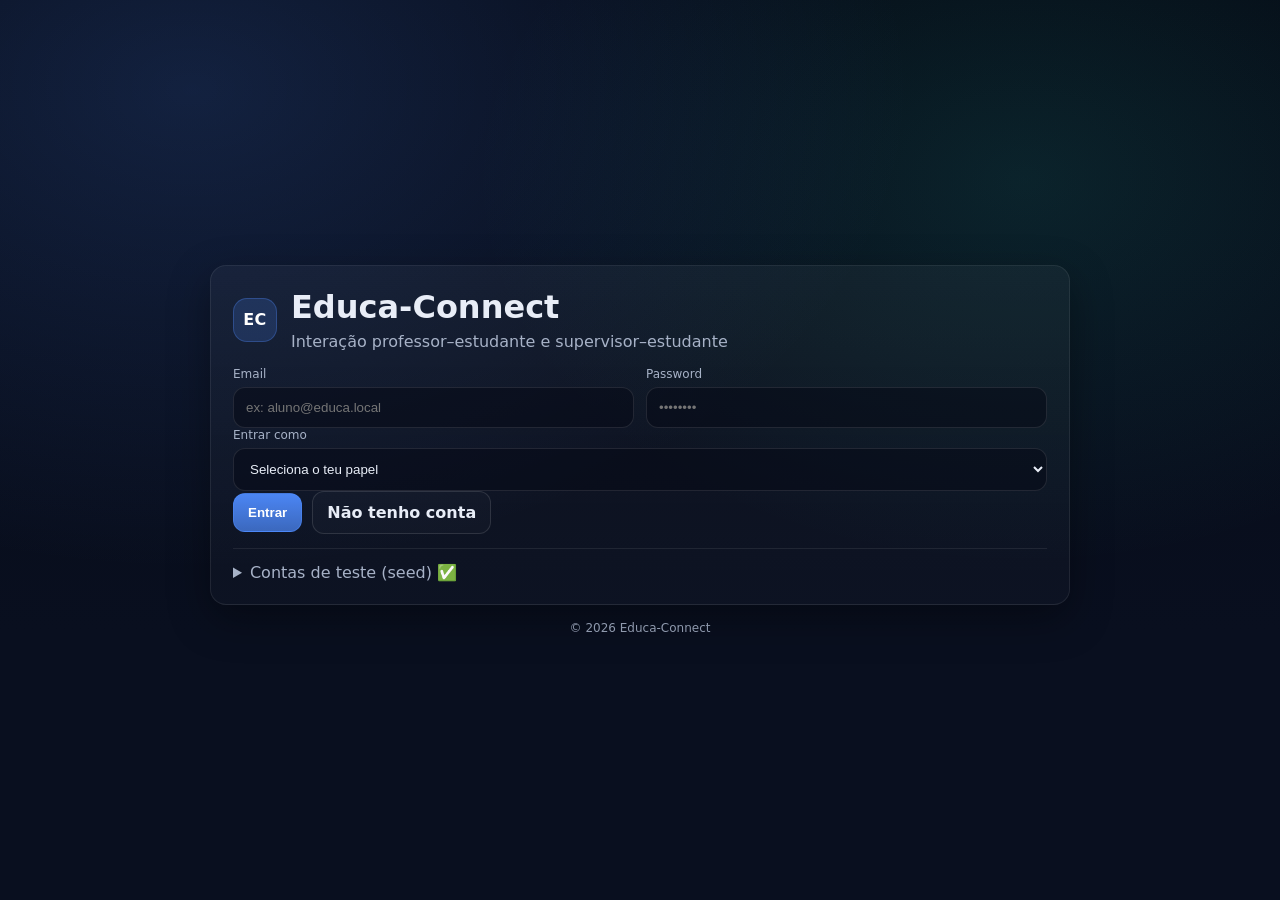
==== index.html @ 7082968c "First pages testing Login page, dashboard for testing" ====
<!DOCTYPE html>
<html lang="pt">
<head>
  <meta charset="UTF-8" />
  <meta name="viewport" content="width=device-width,initial-scale=1.0" />
  <title>Educa-Connect • Login</title>
  <link rel="stylesheet" href="style.css" />
</head>
<body data-page="login">
  <div class="shell">
    <div class="card">
      <div class="brand">
        <div class="logo">EC</div>
        <div>
          <h1>Educa-Connect</h1>
          <p class="muted">Interação professor–estudante e supervisor–estudante</p>
        </div>
      </div>

      <div class="alert error" id="loginError" hidden></div>

      <div class="grid2">
        <div class="field">
          <label>Email</label>
          <input id="email" type="email" placeholder="ex: aluno@educa.local" autocomplete="username" />
        </div>
        <div class="field">
          <label>Password</label>
          <input id="password" type="password" placeholder="••••••••" autocomplete="current-password" />
        </div>
      </div>

      <div class="field">
        <label>Entrar como</label>
        <select id="role">
          <option value="" selected disabled>Seleciona o teu papel</option>
          <option value="student">Aluno</option>
          <option value="teacher">Professor</option>
          <option value="supervisor">Supervisor</option>
          <option value="admin">Administrador</option>
        </select>
      </div>

      <div class="row">
        <button class="btn primary" id="btnLogin">Entrar</button>
        <a class="btn ghost" href="contact.html">Não tenho conta</a>
      </div>

      <div class="divider"></div>

      <details class="help">
        <summary>Contas de teste (seed) ✅</summary>
        <ul class="muted">
          <li><b>admin@educa.local</b> / admin123</li>
          <li><b>prof@educa.local</b> / prof123</li>
          <li><b>sup@educa.local</b> / sup123</li>
          <li><b>aluno@educa.local</b> / aluno123</li>
        </ul>
      </details>
    </div>

    <footer class="foot muted">
      <span>© <span id="year"></span> Educa-Connect</span>
    </footer>
  </div>

  <script src="app.js"></script>
</body>
</html>
---- style.css ----
:root{
  --bg:#0b1220;
  --panel:#0f172a;
  --card:#0b1220;
  --soft:#111c33;
  --text:#e8edf7;
  --muted:#a7b2c7;
  --line:#223051;
  --brand:#4f8cff;
  --ok:#2dd4bf;
  --warn:#fbbf24;
  --bad:#fb7185;
  --white:#ffffff;
  --shadow: 0 14px 40px rgba(0,0,0,.35);
  --radius: 16px;
}

*{ box-sizing:border-box; }
html,body{ height:100%; }
body{
  margin:0;
  color:var(--text);
  font-family: ui-sans-serif, system-ui, -apple-system, Segoe UI, Roboto, Arial, "Apple Color Emoji","Segoe UI Emoji";
  background:
    radial-gradient(1200px 800px at 15% 10%, rgba(79,140,255,.18), transparent 60%),
    radial-gradient(1000px 700px at 80% 20%, rgba(45,212,191,.12), transparent 55%),
    linear-gradient(180deg, #050914, #090f1f 70%);
}

a{ color:inherit; }
h1,h2,h3{ margin:0 0 6px 0; }
p{ margin:0; }

.shell{
  min-height:100%;
  display:flex;
  flex-direction:column;
  align-items:center;
  justify-content:center;
  padding:28px 16px;
  gap:16px;
}

.card{
  width:min(860px, 100%);
  background: linear-gradient(180deg, rgba(255,255,255,.04), rgba(255,255,255,.02));
  border:1px solid rgba(255,255,255,.08);
  border-radius: var(--radius);
  box-shadow: var(--shadow);
  padding:22px;
}

.brand{
  display:flex;
  gap:14px;
  align-items:center;
  margin-bottom:16px;
}
.brand .logo{
  width:44px;
  height:44px;
  border-radius: 14px;
  display:grid;
  place-items:center;
  background: rgba(79,140,255,.18);
  border:1px solid rgba(79,140,255,.30);
  font-weight:800;
  letter-spacing:.5px;
  color: var(--white);
}
.brand.mini .logo{ width:38px;height:38px;border-radius:12px; }
.brand .title{ font-weight:700; }
.muted{ color:var(--muted); }
.tiny{ font-size:12px; }
.foot{ font-size:12px; opacity:.85; }

.divider{
  height:1px;
  background: rgba(255,255,255,.08);
  margin:14px 0;
}

.help summary{
  cursor:pointer;
  user-select:none;
  color: var(--muted);
}
.help ul{ margin:10px 0 0 18px; }

.field{ display:flex; flex-direction:column; gap:6px; }
label{ font-size:12px; color:var(--muted); }

input,select,textarea{
  width:100%;
  border-radius: 12px;
  border:1px solid rgba(255,255,255,.10);
  background: rgba(6,10,22,.55);
  color: var(--text);
  padding:12px 12px;
  outline:none;
}
textarea{ resize: vertical; }
input:focus,select:focus,textarea:focus{
  border-color: rgba(79,140,255,.55);
  box-shadow: 0 0 0 4px rgba(79,140,255,.12);
}

.grid2{
  display:grid;
  grid-template-columns:1fr 1fr;
  gap:12px;
}
.row{
  display:flex;
  gap:10px;
  align-items:center;
}
.row.wrap{ flex-wrap:wrap; }

.btn{
  display:inline-flex;
  align-items:center;
  justify-content:center;
  gap:8px;
  padding:11px 14px;
  border-radius: 12px;
  border:1px solid rgba(255,255,255,.12);
  cursor:pointer;
  text-decoration:none;
  user-select:none;
  background: rgba(255,255,255,.04);
  color: var(--text);
  font-weight:600;
}
.btn:hover{ filter:brightness(1.05); }
.btn.primary{
  background: linear-gradient(180deg, rgba(79,140,255,.95), rgba(79,140,255,.70));
  border-color: rgba(79,140,255,.45);
  color: var(--white);
}
.btn.ghost{
  background: rgba(255,255,255,.02);
}
.btn.danger{
  background: rgba(251,113,133,.12);
  border-color: rgba(251,113,133,.25);
  color: #ffd2d8;
}

.alert{
  margin-top:10px;
  padding:10px 12px;
  border-radius: 12px;
  border:1px solid rgba(255,255,255,.10);
  background: rgba(255,255,255,.03);
  font-size: 13px;
}
.alert.ok{
  border-color: rgba(45,212,191,.35);
  background: rgba(45,212,191,.10);
}
.alert.error{
  border-color: rgba(251,113,133,.35);
  background: rgba(251,113,133,.10);
}

.layout{
  min-height:100%;
  display:grid;
  grid-template-columns: 280px 1fr;
}
.sidebar{
  border-right:1px solid rgba(255,255,255,.08);
  padding:18px 16px;
  background: rgba(2,6,23,.35);
  backdrop-filter: blur(8px);
}
.sidebarTop{ margin-bottom:16px; }

.nav{
  display:flex;
  flex-direction:column;
  gap:8px;
}
.navItem{
  text-decoration:none;
  padding:11px 12px;
  border-radius: 12px;
  border:1px solid rgba(255,255,255,.08);
  background: rgba(255,255,255,.02);
  color: var(--text);
  font-weight:600;
  display:flex;
  align-items:center;
  gap:10px;
}
.navItem.active{
  border-color: rgba(79,140,255,.35);
  background: rgba(79,140,255,.12);
}
.navItem.danger{
  background: rgba(251,113,133,.10);
  border-color: rgba(251,113,133,.20);
}

.main{
  padding:22px;
}
.topbar{
  display:flex;
  align-items:flex-start;
  justify-content:space-between;
  gap:12px;
  margin-bottom:16px;
}
.pill{
  padding:6px 10px;
  border-radius: 999px;
  border:1px solid rgba(255,255,255,.10);
  background: rgba(255,255,255,.03);
  color: var(--muted);
  font-size:12px;
  white-space:nowrap;
}

.cards{
  display:grid;
  grid-template-columns: 1.2fr 1fr 1fr;
  gap:12px;
  margin-bottom:12px;
}
.infoCard{
  border:1px solid rgba(255,255,255,.08);
  background: rgba(255,255,255,.02);
  border-radius: var(--radius);
  padding:14px;
}

.panel{
  border:1px solid rgba(255,255,255,.08);
  background: rgba(255,255,255,.02);
  border-radius: var(--radius);
  padding:14px;
  margin-top:12px;
}
.panelHeader{
  display:flex;
  flex-direction:column;
  gap:4px;
  margin-bottom:10px;
}

.formGrid{
  display:grid;
  grid-template-columns: 1fr 1fr;
  gap:12px;
}
.formGrid .full{ grid-column: 1 / -1; }

.list{
  display:flex;
  flex-direction:column;
  gap:10px;
}
.item{
  border:1px solid rgba(255,255,255,.08);
  background: rgba(0,0,0,.10);
  border-radius: 14px;
  padding:12px;
}
.itemTop{
  display:flex;
  align-items:center;
  justify-content:space-between;
  gap:10px;
}
.badge{
  font-size:12px;
  padding:4px 8px;
  border-radius:999px;
  background: rgba(255,255,255,.04);
  border:1px solid rgba(255,255,255,.10);
  color: var(--muted);
}

.chatBox{
  height: 420px;
  overflow:auto;
  border-radius: 14px;
  border:1px solid rgba(255,255,255,.08);
  background: rgba(0,0,0,.12);
  padding:12px;
  margin:12px 0;
  display:flex;
  flex-direction:column;
  gap:10px;
}
.bubble{
  max-width: 78%;
  padding:10px 12px;
  border-radius: 14px;
  border:1px solid rgba(255,255,255,.10);
  background: rgba(255,255,255,.04);
}
.bubble.me{
  margin-left:auto;
  background: rgba(79,140,255,.12);
  border-color: rgba(79,140,255,.22);
}
.bubble .meta{
  font-size:12px;
  color: var(--muted);
  margin-bottom:4px;
}
.chatComposer{
  display:flex;
  gap:10px;
  align-items:center;
}

.chips{
  display:flex;
  flex-wrap:wrap;
  gap:8px;
}
.chip{
  display:inline-flex;
  align-items:center;
  gap:8px;
  padding:8px 10px;
  border-radius: 999px;
  border:1px solid rgba(255,255,255,.10);
  background: rgba(255,255,255,.03);
}
.chip input{ width:16px; height:16px; }

.tableWrap{ overflow:auto; }
.table{
  width:100%;
  border-collapse:collapse;
  font-size: 14px;
}
.table th, .table td{
  padding:10px 10px;
  border-bottom:1px solid rgba(255,255,255,.08);
}
.table th{
  text-align:left;
  color: var(--muted);
  font-size: 12px;
  letter-spacing:.3px;
  text-transform:uppercase;
}
.table td.right, .table th.right{ text-align:right; }

@media (max-width: 980px){
  .layout{ grid-template-columns: 1fr; }
  .sidebar{ position:sticky; top:0; z-index:5; }
  .cards{ grid-template-columns:1fr; }
  .formGrid{ grid-template-columns:1fr; }
  .grid2{ grid-template-columns:1fr; }
}
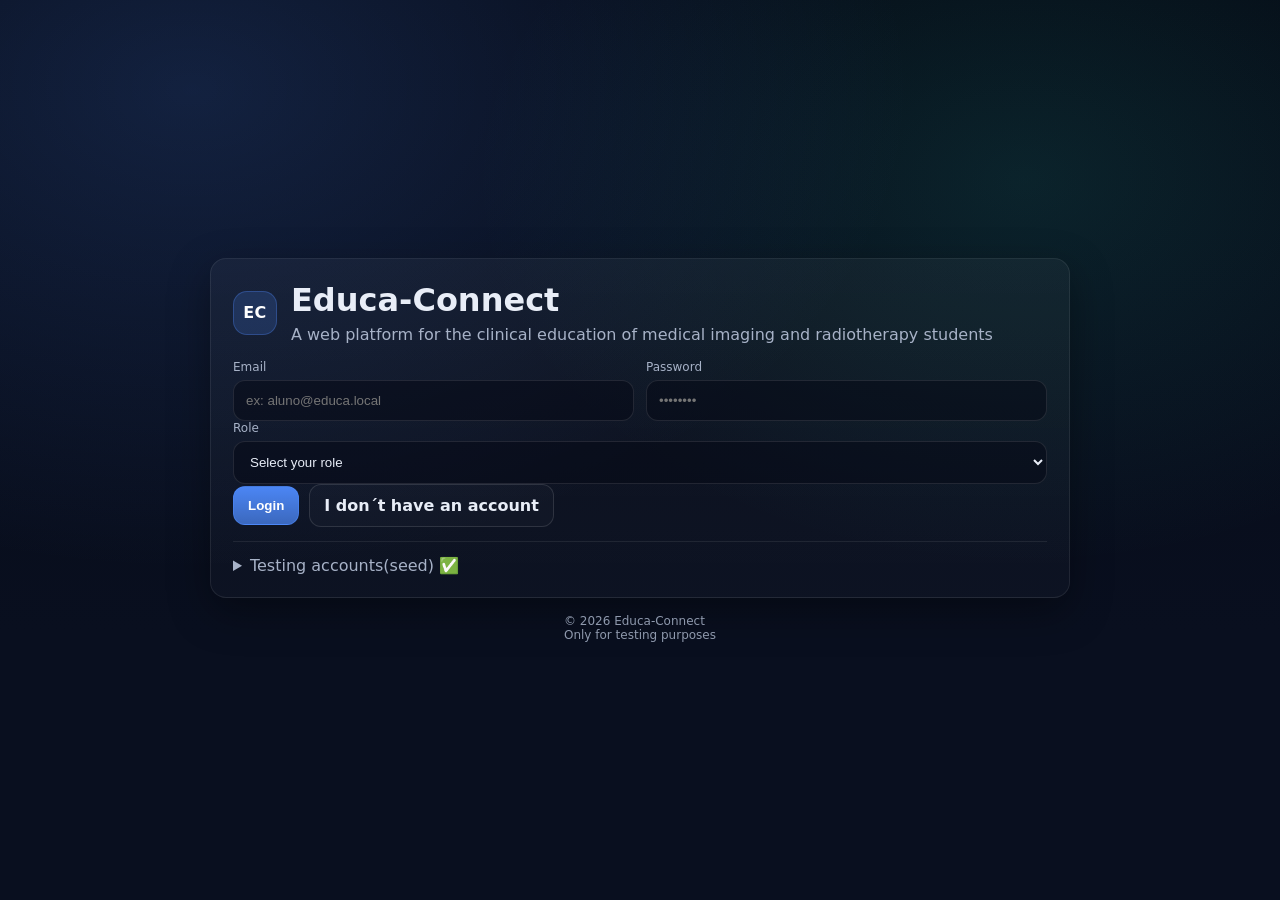
==== commit 50fdb391: "Translation Translation PT to EN" ====
--- a/index.html
+++ b/index.html
@@ -13,7 +13,7 @@
         <div class="logo">EC</div>
         <div>
           <h1>Educa-Connect</h1>
-          <p class="muted">Interação professor–estudante e supervisor–estudante</p>
+          <p class="muted">A web platform for the clinical education of medical imaging and radiotherapy students</p>
         </div>
       </div>
 
@@ -31,36 +31,37 @@
       </div>
 
       <div class="field">
-        <label>Entrar como</label>
+        <label>Role</label>
         <select id="role">
-          <option value="" selected disabled>Seleciona o teu papel</option>
-          <option value="student">Aluno</option>
+          <option value="" selected disabled>Select your role</option>
+          <option value="student">Student</option>
           <option value="teacher">Professor</option>
           <option value="supervisor">Supervisor</option>
-          <option value="admin">Administrador</option>
+          <option value="admin">Administrator</option>
         </select>
       </div>
 
       <div class="row">
-        <button class="btn primary" id="btnLogin">Entrar</button>
-        <a class="btn ghost" href="contact.html">Não tenho conta</a>
+        <button class="btn primary" id="btnLogin">Login</button>
+        <a class="btn ghost" href="contact.html">I don´t have an account</a>
       </div>
 
       <div class="divider"></div>
 
       <details class="help">
-        <summary>Contas de teste (seed) ✅</summary>
+        <summary>Testing accounts(seed) ✅</summary>
         <ul class="muted">
           <li><b>admin@educa.local</b> / admin123</li>
           <li><b>prof@educa.local</b> / prof123</li>
           <li><b>sup@educa.local</b> / sup123</li>
-          <li><b>aluno@educa.local</b> / aluno123</li>
+          <li><b>student@educa.local</b> / student123</li>
         </ul>
       </details>
     </div>
 
     <footer class="foot muted">
       <span>© <span id="year"></span> Educa-Connect</span>
+      <p>Only for testing purposes</p>
     </footer>
   </div>
 
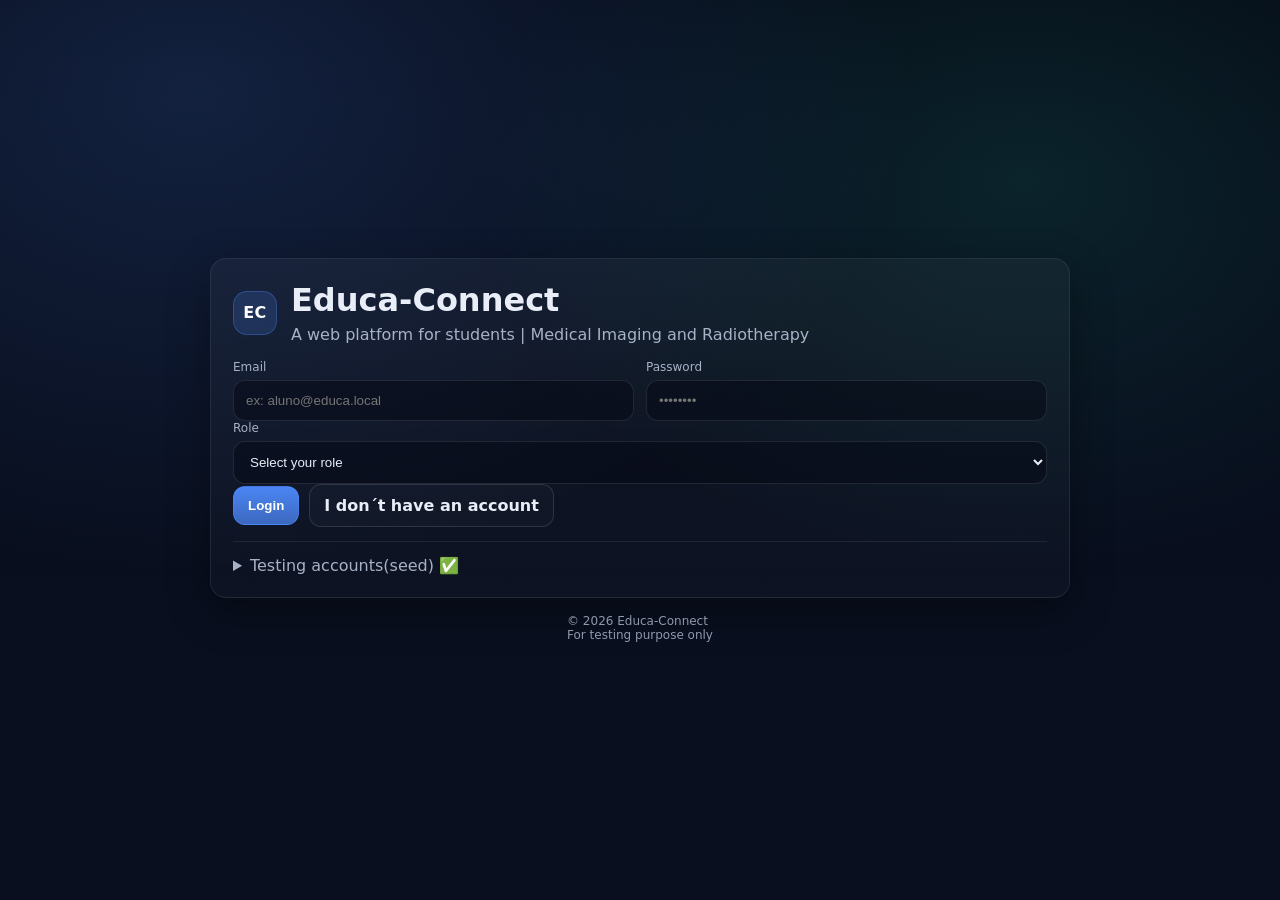
==== commit 7e2b3332: "Translation PT to EN. Correct grammar." ====
--- a/index.html
+++ b/index.html
@@ -13,7 +13,7 @@
         <div class="logo">EC</div>
         <div>
           <h1>Educa-Connect</h1>
-          <p class="muted">A web platform for the clinical education of medical imaging and radiotherapy students</p>
+          <p class="muted">A web platform for students | Medical Imaging and Radiotherapy</p>
         </div>
       </div>
 
@@ -61,7 +61,7 @@
 
     <footer class="foot muted">
       <span>© <span id="year"></span> Educa-Connect</span>
-      <p>Only for testing purposes</p>
+      <p>For testing purpose only</p>
     </footer>
   </div>
 
--- a/style.css
+++ b/style.css
@@ -359,4 +359,52 @@
   .cards{ grid-template-columns:1fr; }
   .formGrid{ grid-template-columns:1fr; }
   .grid2{ grid-template-columns:1fr; }
+}
+/* --- Mobile polish --- */
+@media (max-width: 980px){
+  .sidebar{
+    position: sticky;
+    top: 0;
+    padding: 12px 12px;
+  }
+
+  .nav{
+    flex-direction: row;
+    flex-wrap: wrap;
+    gap: 8px;
+  }
+
+  .navItem{
+    flex: 1 1 calc(50% - 8px);
+    justify-content: center;
+    text-align: center;
+    white-space: nowrap;
+  }
+
+  .navItem.danger{
+    flex: 1 1 100%;
+  }
+
+  .main{
+    padding: 14px;
+  }
+
+  .chatBox{
+    height: 55vh; /* usa altura do ecrã */
+  }
+}
+
+@media (max-width: 520px){
+  .navItem{
+    flex: 1 1 100%;
+  }
+
+  .topbar{
+    flex-direction: column;
+    align-items: flex-start;
+  }
+
+  .pill{
+    align-self: flex-start;
+  }
 }
